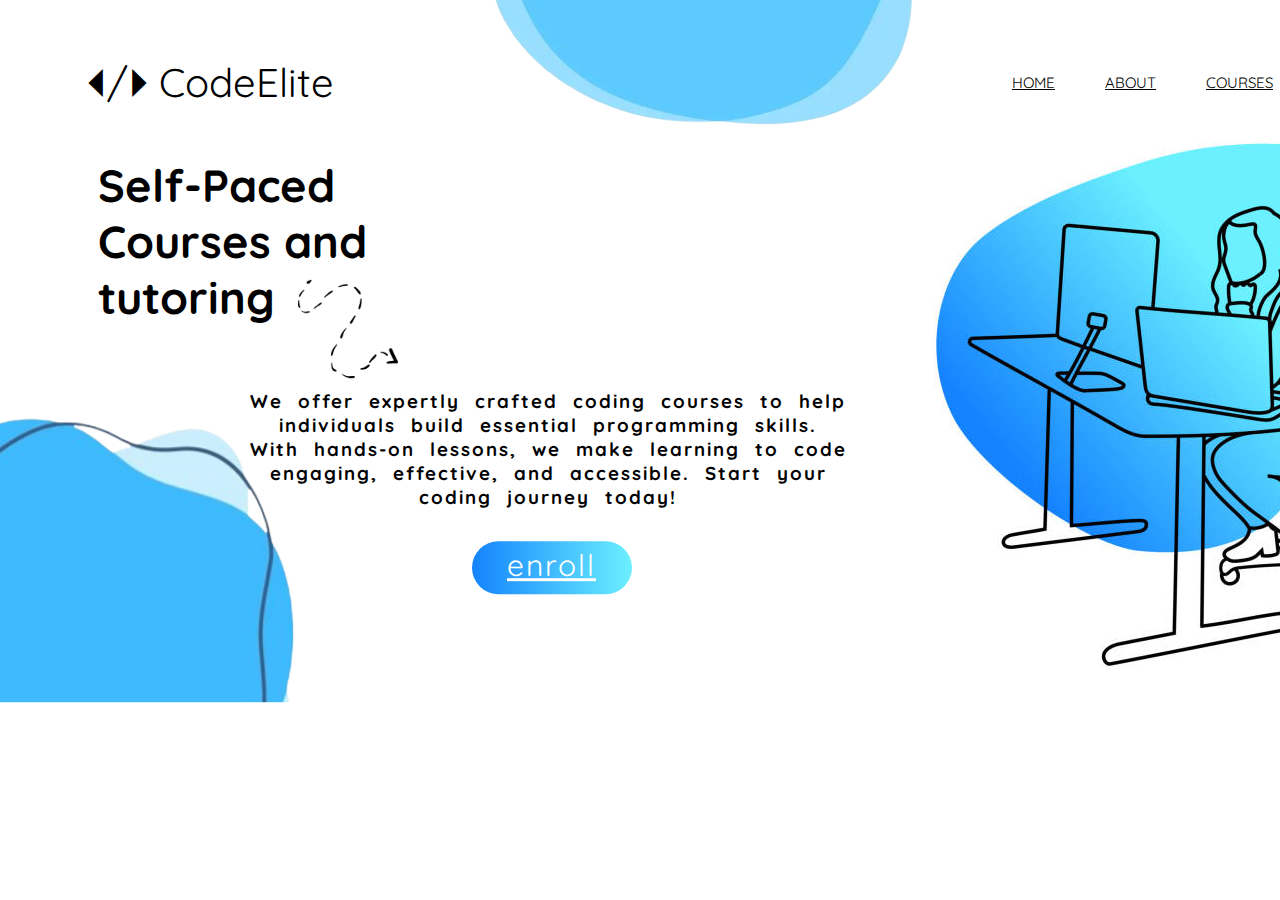
==== index.html @ efe2c2fe "Add files via upload" ====
<!DOCTYPE html>
<html lang="en">

<head>
    <meta charset="UTF-8">
    <meta name="viewport" content="width=device-width, initial-scale=1.0">
    <title>CodeElite</title>
    <link rel="stylesheet" href="style.css">
    <link rel="preconnect" href="https://fonts.googleapis.com">
    <link rel="preconnect" href="https://fonts.gstatic.com" crossorigin>
    <link href="https://fonts.googleapis.com/css2?family=Quicksand:wght@300..700&display=swap" rel="stylesheet">
</head>

<body>
    <header class="header">
        <a class="navbar_logo"> &#x23F4/&#x23F5 CodeElite</a>
        <ul class="navbar_list">
            <li class="navbar_items">
                <a href="#" class="navlink">HOME</a>
            </li>
            <li class="navbar_items">
                <a href="about_us.html" class="navlink">ABOUT</a>
            </li>
            <li class="navbar_items courses">
                <a href="#" class="navlink">COURSES</a>
                <ul class="dropdown">
                    <a class="dropdown_list" href="c.html" target="_blank">C</a>
                    <br>
                    <br>
                    <a class="dropdown_list" href="c++.html" target="_blank">C++</a>
                    <br>
                    <br>
                    <a class="dropdown_list" href="python.html" target="_blank">PYTHON</a>
                    <br>
                </ul>
            </li>
            <li class="navbar_items">
                <a href="contact.html" class="navlink">CONTACT US</a>
            </li>
        </ul>
    </header>
    <section class="courses">
        <h2 class="head_img0"> <img src="./img_top.png"> </h2>
        <h2 class="head_2">Self-Paced Courses and tutoring</h2>
        <h2 class="head_2"><img src="./img_line.png"> </h2>
        <h2 class="head_img"><img
                src="./img_right.jpg">
        </h2>
        <h3 class="head_para">We offer expertly crafted coding courses to help individuals build essential programming
            skills. With hands-on lessons, we make learning to code engaging, effective, and accessible. Start your
            coding journey today!</h3>
        <a href="c.html" target="_blank" class="head_enroll">enroll</a>
        <h2 class="head_img2"> <img src="./img_left.png"> </h2>
    </section>
</body>

</html>
---- style.css ----
* {
    font-family: 'Quicksand';
}

.header {
    padding: 39px;
}

.navbar_logo {
    position: absolute;
    font-size: 40px;
    margin-left: 40px;
    margin-top: 10px;
}

.navbar_list {
    list-style: none;
    position: absolute;
    display: flex;
    margin-left: 900px;
    cursor: pointer;
}

.navbar_items {
    font-size: 15px;
    position: relative;
    margin-top: 10px;
}

.navbar_items:hover .navlink{
    font-size: 20px;
    padding: 0px 25px 0px 25px;
    text-shadow: 5px 3px 5px black;
}

.navlink {
    color: black;
    padding: 0px 25px 0px 25px;
}

.hover_text {
    visibility: hidden;
    width: 150px;
    color: black;
    border-radius: 5px;
    border-color: black;
    border-width: 5px;
    position: absolute;
    margin-left: 20px;
}

.enroll_text:hover .hover_text {
    visibility: visible;
}

.dropdown {
    list-style: none;
    visibility: hidden;
    border-radius: 1px;
    padding: 0px 25px 0px 25px;
    position: relative;
    z-index: 2;
}

.courses:hover .dropdown {
    visibility: visible;
    background-color: black;
    color: white;
    padding: 10px 10px 10px 10px;
    margin-top: 10px;
}

.dropdown li {
    padding: 5px 0px 5px 0px;
}

.dropdown :hover {
    background-color: white;
    color: black;
    padding: 5px 5px;
}

.dropdown_list :hover {
    background-color: white;
    color: black;
    padding: 5px 5px;
}

.dropdown_list{
    color: white;
}

.head_text {
    text-align: center;
}

.head_2 {
    transform: translate(30%, 20%);
    width: 300px;
    color: black;
    font-size: 45px;
}

.head_img0 {
    margin-top: -450px;
    margin-left: 450px;
    position: absolute;
}

.head_img5 {
    margin-top: -510px;
    margin-left: 450px;
    position: absolute;
}

.head_2 img {
    height: 100px;
    width: 100px;
    transform: translate(200%, -50%);
    position: absolute;
}

.head_img {
    height: 200px;
    width: 95px;
    transform: translate(940%, -120%);
    position: absolute;
    z-index: 1;
}

.head_para {
    width: 600px;
    transform: translate(40%, 50%);
    word-spacing: 8px;
    letter-spacing: 2px;
    text-align: center;
}

.head_enroll {
    font-size: 30px;
    transform: translate(290%, 140%);
    background: linear-gradient(to right, #1483fd, #6cf0ff);
    width: 125px;
    padding: 5px 0px 10px 35px;
    border-radius: 30px;
    position: absolute;
    color: white;
    word-spacing: 8px;
    letter-spacing: 2px;
}

.head_enroll:hover {
    cursor: pointer;
    box-shadow: 5px 5px 15px black;
}

.head_img2 {
    transform: translate(-10%, -30%);
    position: absolute;
}

.course_head {
    transform: translate(14%, 270%);
    text-align: center;
    font-size: 35px;
    position: absolute;
}

.course_head1 {
    transform: translate(15.7%, 270%);
    text-align: center;
    font-size: 35px;
    position: absolute;
}

.course_head2 {
    transform: translate(14.5%, 270%);
    text-align: center;
    font-size: 35px;
    position: absolute;
}

.course_minihead {
    transform: translate(118%, 820%);
    position: absolute;
}

.course_overview {
    float: left;
    padding: 20px;
    font-size: 18px;
    transform: translate(5%, 24.3%);
    width: 40%;
    letter-spacing: 2px;
    word-spacing: 8px;
    line-height: 2;
    height: 780px;
    background-color: aliceblue;
}

.course_overview1 {
    float: left;
    padding: 20px;
    font-size: 18px;
    transform: translate(5%, 26.5%);
    width: 40%;
    letter-spacing: 2px;
    word-spacing: 8px;
    line-height: 2;
    height: 710px;
    background-color: aliceblue;
}

.course_overview2 {
    float: left;
    padding: 20px;
    font-size: 18px;
    transform: translate(5%, 25.5%);
    width: 40%;
    letter-spacing: 2px;
    word-spacing: 8px;
    line-height: 2;
    height: 747px;
    background-color: aliceblue;
}

.course_subheading{
    transform: translate(2%, 500%);
    font-size: 30px;
    z-index: 1;
}

.course_content0 {
    display: grid;
    grid-template-columns: repeat(2, 1fr);
    grid-column-gap: 2rem;
    grid-row-gap: 2rem;
    float: right;
    transform: translate(-6%, 24.4%);
    width: 50%;
}

.course_content1 {
    display: grid;
    grid-template-columns: repeat(2, 1fr);
    grid-column-gap: 2rem;
    grid-row-gap: 2rem;
    float: right;
    transform: translate(-6%, 26.76%);
    width: 50%;
}

.course_content2 {
    display: grid;
    grid-template-columns: repeat(2, 1fr);
    grid-column-gap: 2rem;
    grid-row-gap: 2rem;
    float: right;
    transform: translate(-6%, 25.8%);
    width: 50%;
}

.course_content{
    padding: 1rem;
    transform: translate(0%, 0%);
    background-color: rgb(240, 248, 255);
}

.course_content5{
    font-size: 30px;
    text-align: center;
}

.course_para{
    font-size: 20px;
    letter-spacing: 2px;
    word-spacing: 8px;
    line-height: 1.8;
}

.course_contenthead{
    transform: translate(2%, -500%);
    font-size: 30px;
}
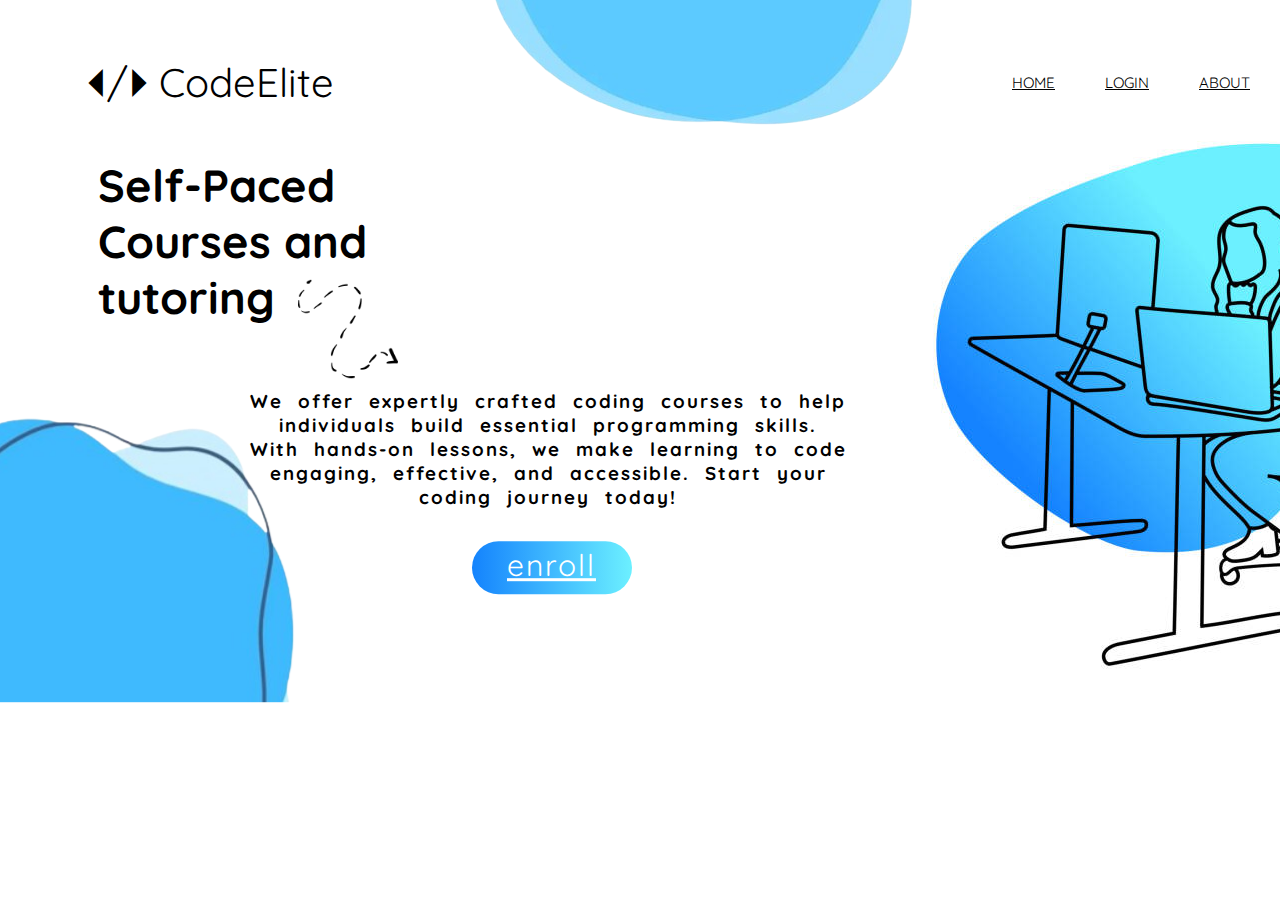
==== commit 35950430: "Update index.html" ====
--- a/index.html
+++ b/index.html
@@ -18,6 +18,11 @@
             <li class="navbar_items">
                 <a href="#" class="navlink">HOME</a>
             </li>
+            
+            <li class="navbar_items">
+                <a href="login.html" class="navlink">LOGIN</a>
+            
+                
             <li class="navbar_items">
                 <a href="about_us.html" class="navlink">ABOUT</a>
             </li>
@@ -54,4 +59,4 @@
     </section>
 </body>
 
-</html>+</html>
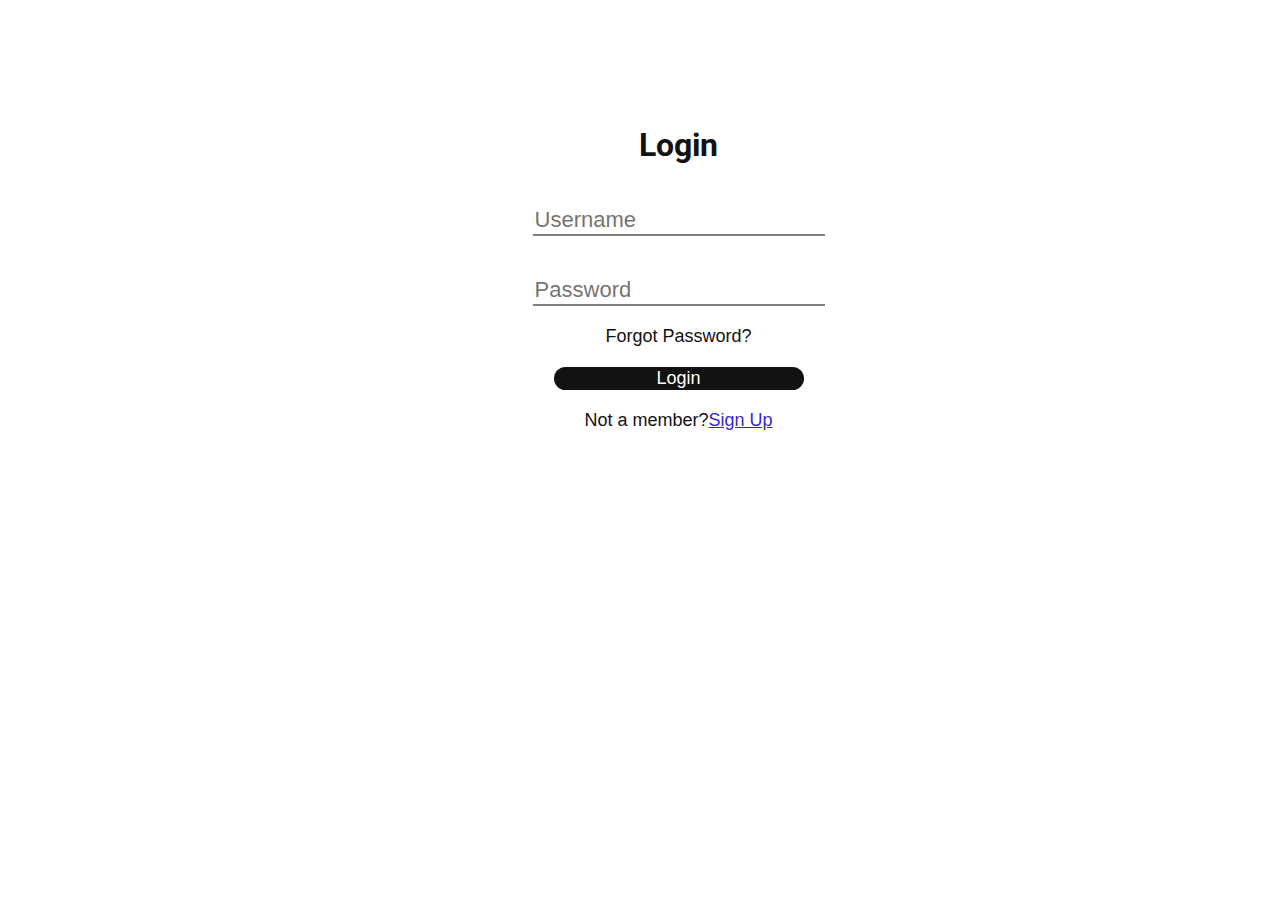
==== commit 0f707ef3: "Update and rename main.html to index.html" ====
--- a/index.html
+++ b/index.html
@@ -1,62 +1,23 @@
 <!DOCTYPE html>
-<html lang="en">
-
-<head>
-    <meta charset="UTF-8">
-    <meta name="viewport" content="width=device-width, initial-scale=1.0">
-    <title>CodeElite</title>
-    <link rel="stylesheet" href="style.css">
-    <link rel="preconnect" href="https://fonts.googleapis.com">
-    <link rel="preconnect" href="https://fonts.gstatic.com" crossorigin>
-    <link href="https://fonts.googleapis.com/css2?family=Quicksand:wght@300..700&display=swap" rel="stylesheet">
-</head>
-
-<body>
-    <header class="header">
-        <a class="navbar_logo"> &#x23F4/&#x23F5 CodeElite</a>
-        <ul class="navbar_list">
-            <li class="navbar_items">
-                <a href="#" class="navlink">HOME</a>
-            </li>
-            
-            <li class="navbar_items">
-                <a href="login.html" class="navlink">LOGIN</a>
-            
-                
-            <li class="navbar_items">
-                <a href="about_us.html" class="navlink">ABOUT</a>
-            </li>
-            <li class="navbar_items courses">
-                <a href="#" class="navlink">COURSES</a>
-                <ul class="dropdown">
-                    <a class="dropdown_list" href="c.html" target="_blank">C</a>
-                    <br>
-                    <br>
-                    <a class="dropdown_list" href="c++.html" target="_blank">C++</a>
-                    <br>
-                    <br>
-                    <a class="dropdown_list" href="python.html" target="_blank">PYTHON</a>
-                    <br>
-                </ul>
-            </li>
-            <li class="navbar_items">
-                <a href="contact.html" class="navlink">CONTACT US</a>
-            </li>
-        </ul>
-    </header>
-    <section class="courses">
-        <h2 class="head_img0"> <img src="./img_top.png"> </h2>
-        <h2 class="head_2">Self-Paced Courses and tutoring</h2>
-        <h2 class="head_2"><img src="./img_line.png"> </h2>
-        <h2 class="head_img"><img
-                src="./img_right.jpg">
-        </h2>
-        <h3 class="head_para">We offer expertly crafted coding courses to help individuals build essential programming
-            skills. With hands-on lessons, we make learning to code engaging, effective, and accessible. Start your
-            coding journey today!</h3>
-        <a href="c.html" target="_blank" class="head_enroll">enroll</a>
-        <h2 class="head_img2"> <img src="./img_left.png"> </h2>
-    </section>
-</body>
-
+<html>
+    <head>
+        <link rel="stylesheet" href="login.css"/>
+        <link href="https://fonts.googleapis.com/css2?family=Roboto:wght@400;700&display=swap" rel="stylesheet">
+    </head>
+    <body>
+        <div class="card">
+            <div class="username">
+                <h1 class="head">Login</h1>
+                <input type="text" placeholder="Username"/>
+            </div>
+            <div class="password">
+                <input type="password" placeholder="Password"/>
+            </div>
+            <div class="forgot">Forgot Password?</div>
+            <div class="btn">
+                <button class="login-btn">Login</button>
+            </div>
+            <div class="sign-up">Not a member?<span><u>Sign Up</u></span></div>
+        </div>
+    </body>
 </html>
--- a/login.css
+++ b/login.css
@@ -0,0 +1,71 @@
+body{
+    background-image: url('https://img.freepik.com/free-photo/abstract-geometric-computer-wallpaper-white-border-connecting-dots-digital-technology-vector-design_53876-160227.jpg?t=st=1736961762~exp=1736965362~hmac=d22a2c1b8372950d49c5f3a3168d38e61f1a89c519f66c2126dfa75598e7852c&w=826'); 
+    background-size: cover; 
+    background-position: center; 
+    background-attachment: fixed;
+    font-family: Arial, sans-serif;
+    color: #E0E0E0;
+}
+
+.card{
+    margin-top: 10%;
+    margin-left: 40%;
+    width: 330px;
+    height: 370px;
+    border-radius: 20px;
+    background-color: rgba(255, 255, 255, 0.9);
+    text-align: center;
+}
+.head{
+    margin-top: 90px;
+    color: #121212;
+    text-align: center;
+    font-family: 'Roboto', sans-serif;
+    
+}
+.username input{
+    margin-top: 20px;
+    border: none;
+    outline: none;
+    font-size: 22px;
+    border-bottom: 2px solid gray;
+}
+.password input{
+    margin-top: 40px;
+    border: none;
+    outline: none;
+    font-size: 22px;
+    border-bottom: 2px solid gray;
+}
+.forgot{
+    margin-top: 20px;
+    font-size: 18px;
+    cursor: pointer;
+    color: #121212;
+}
+.login-btn{
+    width: 250px;
+    height: 40; 
+    background-color:#121212;
+    border: none;
+    color: white ;
+    font-size: 18px;
+    border-radius:20px ;
+    margin-top: 20px;
+    cursor: pointer;
+}
+.login-btn:hover{
+    font-size: 22px;
+}
+.sign-up{
+    margin-top: 20px;
+    font-size: 18px;
+    color: #121212;
+    
+}
+span{
+    margin-top: 20px;
+    font-size: 18px;
+    color: #3727ca ;
+    cursor: pointer;
+}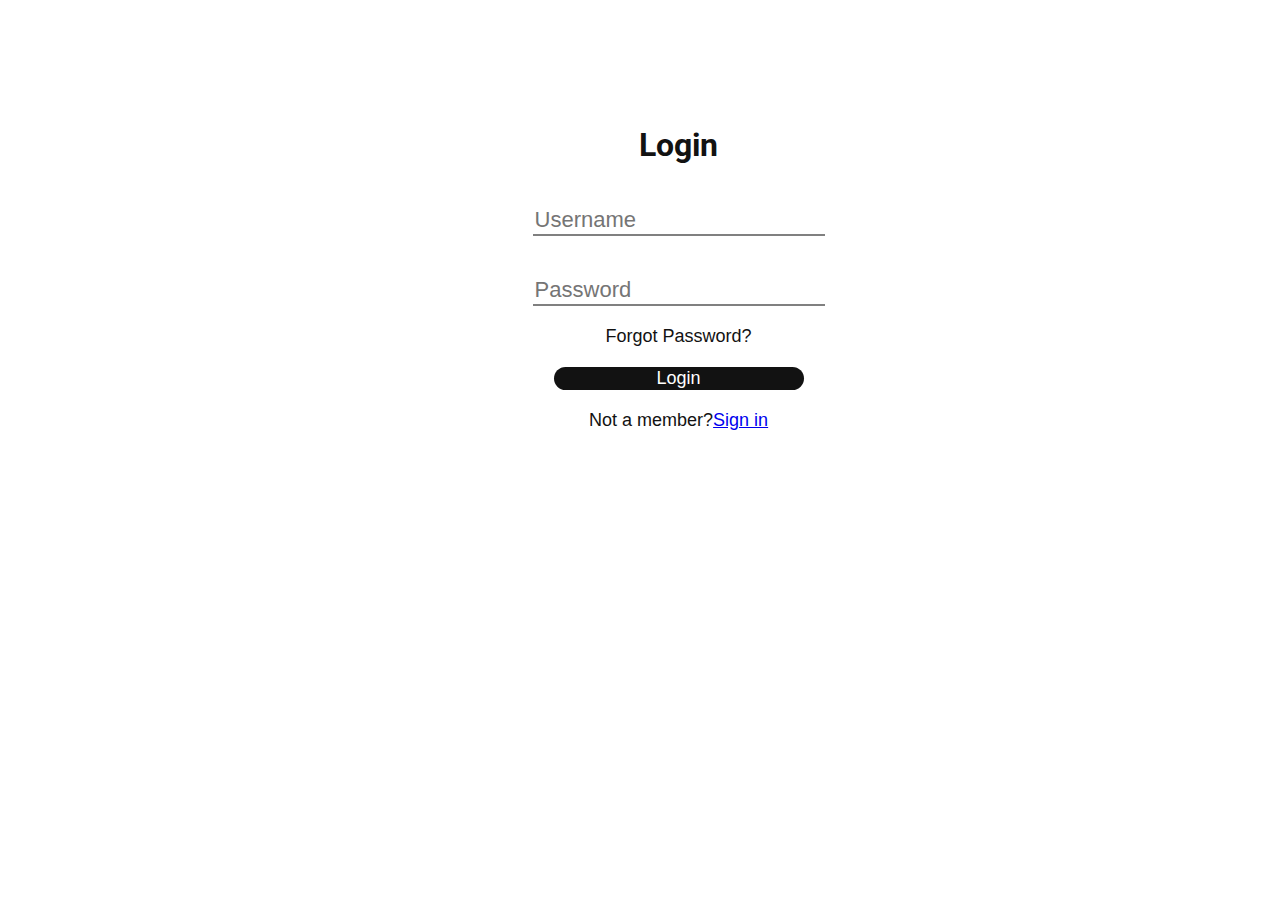
==== commit 3c25488f: "Update index.html" ====
--- a/index.html
+++ b/index.html
@@ -17,7 +17,7 @@
             <div class="btn">
                 <button class="login-btn">Login</button>
             </div>
-            <div class="sign-up">Not a member?<span><u>Sign Up</u></span></div>
+            <div class="sign-up">Not a member?<span><a href="signup.html">Sign in</a></span></div>
         </div>
     </body>
 </html>
